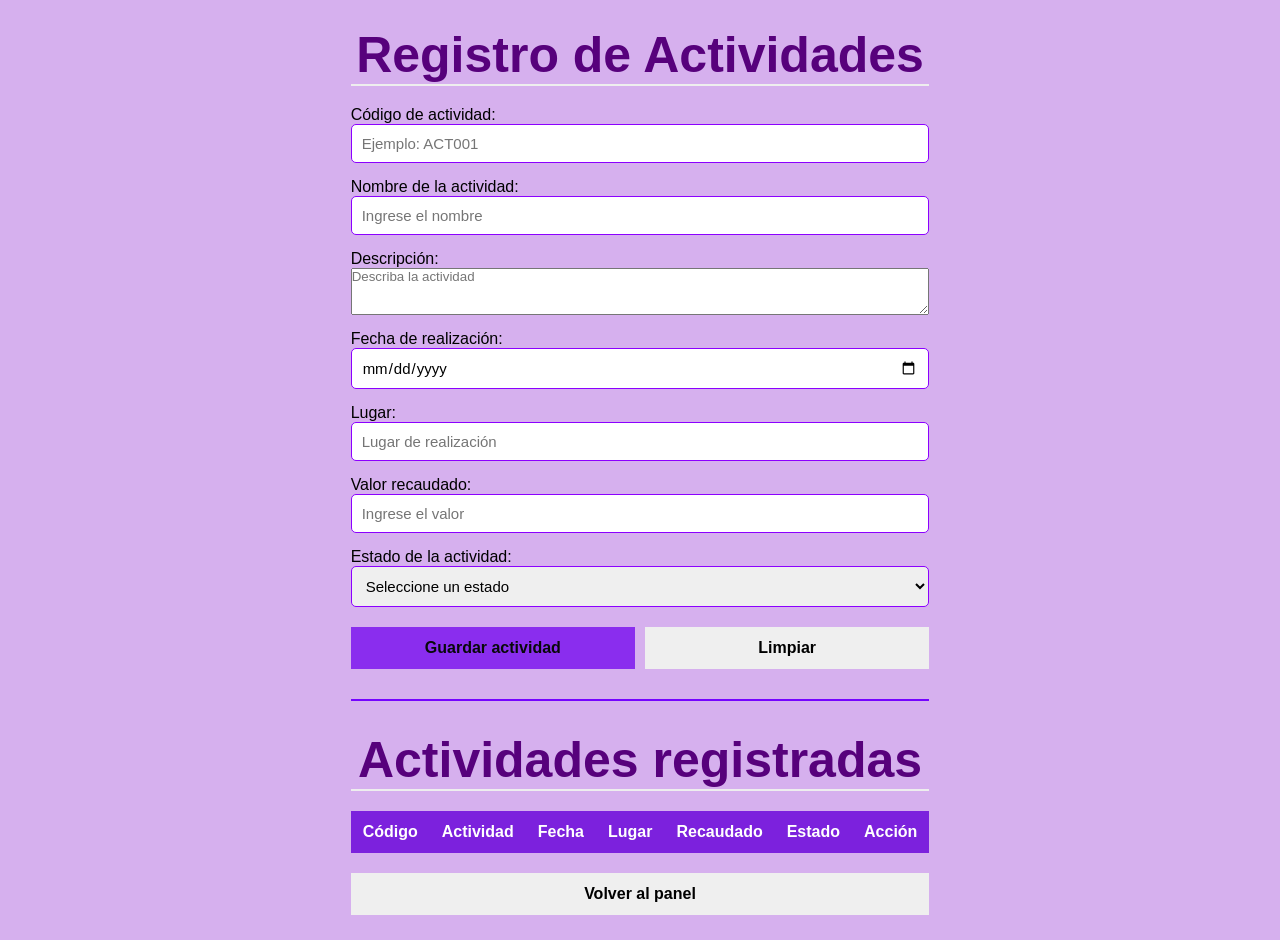
==== vista/Actividades.html @ d25fa12d "Trabajo en clases" ====
<!DOCTYPE html>
<html lang="es">

<head>
    <meta charset="UTF-8">
    <meta name="viewport" content="width=device-width, initial-scale=1.0">
    <title>Registro de Actividades - Club Acerías</title>

    <link rel="stylesheet" href="../Assets/EstiloFormulario.css">
</head>

<body>

    <div class="Contenedor-Formulario">

        <h2>Registro de Actividades</h2>

        <form id="FormularioActividades">

            <div class="grupo-input">
                <label for="IdActividad">Código de actividad:</label>
                <input type="text" id="IdActividad" required
                    placeholder="Ejemplo: ACT001">
            </div>

            <div class="grupo-input">
                <label for="NombreActividad">Nombre de la actividad:</label>
                <input type="text" id="NombreActividad" required
                    placeholder="Ingrese el nombre">
            </div>

            <div class="grupo-input">
                <label for="Descripcion">Descripción:</label>
                <textarea id="Descripcion" rows="3" required
                    placeholder="Describa la actividad"></textarea>
            </div>

            <div class="grupo-input">
                <label for="FechaActividad">Fecha de realización:</label>
                <input type="date" id="FechaActividad" required>
            </div>

            <div class="grupo-input">
                <label for="Lugar">Lugar:</label>
                <input type="text" id="Lugar" required
                    placeholder="Lugar de realización">
            </div>

            <div class="grupo-input">
                <label for="ValorRecaudado">Valor recaudado:</label>
                <input type="number" id="ValorRecaudado"
                    min="0" step="100" required
                    placeholder="Ingrese el valor">
            </div>

            <div class="grupo-input">
                <label for="Estado">Estado de la actividad:</label>
                <select id="Estado" required>
                    <option value="">Seleccione un estado</option>
                    <option value="Programada">Programada</option>
                    <option value="Realizada">Realizada</option>
                    <option value="Cancelada">Cancelada</option>
                </select>
            </div>

            <div class="grupo-botones">
                <button type="submit">Guardar actividad</button>
                <button type="reset">Limpiar</button>
            </div>

        </form>

        <p id="mensajeActividad"></p>

        <hr>

        <h2>Actividades registradas</h2>

        <div class="tabla-contenedor">
            <table>
                <thead>
                    <tr>
                        <th>Código</th>
                        <th>Actividad</th>
                        <th>Fecha</th>
                        <th>Lugar</th>
                        <th>Recaudado</th>
                        <th>Estado</th>
                        <th>Acción</th>
                    </tr>
                </thead>

                <tbody id="tablaActividades"></tbody>
            </table>
        </div>

        <div class="grupo-botones">
            <button type="button"
                onclick="window.location.href='dashboard.html'">
                Volver al panel
            </button>
        </div>

    </div>

    <script src="../Controlador/Actividades.js"></script>

</body>
</html>
---- Assets/EstiloFormulario.css ----
*{
    margin:0;
    padding:0;
    font-family:'Segoe UI', Tahoma, Geneva, Verdana, sans-serif;
}
body{
    background-color:rgb(214, 176, 238) ;
    display:flex;
    justify-content: center;
    align-items: center;
    min-height: 100vh;
    padding: 20px;
}
h2{
    color:rgb(87, 1, 124);
    margin-bottom: 20px;
    font-size:50px;
    text-align: center;
    border-bottom: 2px solid #eee;
    padding: bottom 15px;

}
.grupo-input{
    margin-bottom: 15px;
    display: flex;
    flex-direction: column;
}
.grupo-botones{
    display: flex;
    gap: 10px;
    margin-top: 20px;
}
button{
    flex: 1;
    padding: 12px;
    border: none;
    font-size: 16px;
    font-weight: bold;
    cursor:pointer;
    transition: background-color 0.2s;
}

input, select {
    padding: 10px;
    border: 1px solid #8c00ff;
    border-radius: 5px;
    font-size:15px;
} 
.ContenedorFormulario{
    background-color:rgb(123, 0, 255); /*color de fondo*/
    padding: 30px;
    border-radius: 8px;
    box-shadow: 0 0 10px rgba(247, 56, 56, 0.1); /*sombra para darle profundidad al contenedor*/
    width:100%;
    max-width: 500px; /*ancho máximo del contenedor*/
}
button[type="submit"]{
    background-color:rgb(138, 45, 238);
    color:rgb(8, 9, 10);
}

/* Tabla de asociados */

hr {
    margin: 30px 0;
    border: 1px solid #7504ff;
}

.tabla-contenedor {
    width: 100%;
    overflow-x: auto;
    margin-top: 20px;
}

table {
    width: 100%;
    border-collapse: collapse;
    background-color: white;
}

th {
    background-color: rgb(124, 33, 221);
    color: white;
    padding: 12px;
}

td {
    padding: 10px;
    border-bottom: 1px solid #ddd;
    text-align: center;
}

td button {
    background-color: #f80000;
    color: white;
    padding: 8px 12px;
    border-radius: 5px;
}

td button:hover {
    background-color: #b0332a;
}

#mensaje {
    margin-top: 15px;
    font-weight: bold;
    text-align: center;
}
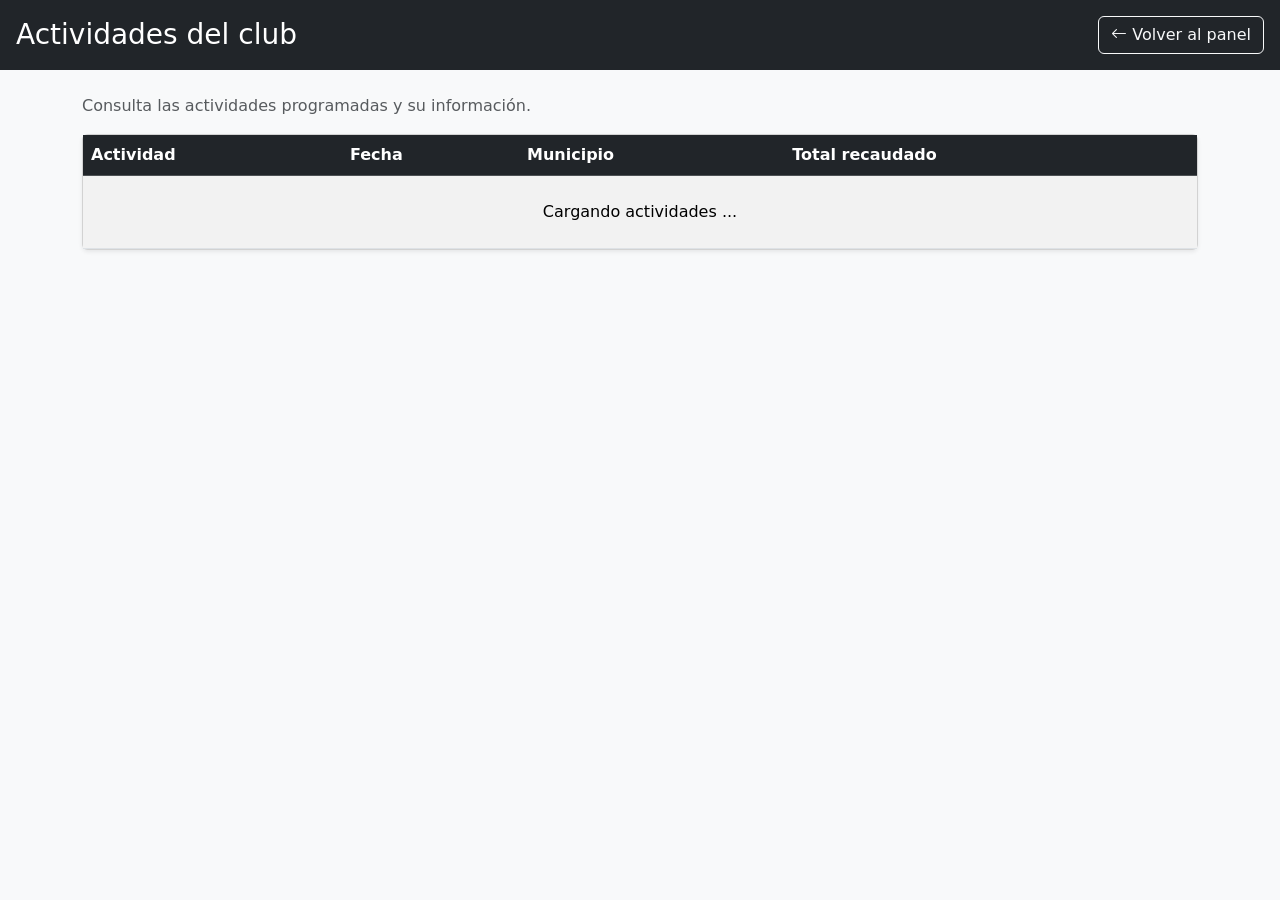
==== commit b4a72118: "Trabajo en clases" ====
--- a/vista/Actividades.html
+++ b/vista/Actividades.html
@@ -1,110 +1,128 @@
-
 <!DOCTYPE html>
-<html lang="es">
+<html lang="es-co">
 
 <head>
     <meta charset="UTF-8">
     <meta name="viewport" content="width=device-width, initial-scale=1.0">
-    <title>Registro de Actividades - Club Acerías</title>
-
-    <link rel="stylesheet" href="../Assets/EstiloFormulario.css">
+    <title>Club Frambuesa - Registro de Actividades</title>
+    <link href="https://cdn.jsdelivr.net/npm/bootstrap@5.3.3/dist/css/bootstrap.min.css" rel="stylesheet">
+    <link rel="stylesheet" href="https://cdn.jsdelivr.net/npm/bootstrap-icons@1.11.3/font/bootstrap-icons.css">
+    <link rel="stylesheet" href="../assets/css/Registros.css">
 </head>
 
-<body>
+<body class="bg-light">
 
-    <div class="Contenedor-Formulario">
+    <!-- 1. CORREGIDO: El header se movió dentro del body -->
+    <header class="header-mr d-flex justify-content-between align-items-center gap-3 p-3 bg-dark text-white">
+        <h1 class="h3 mb-0">Actividades del club</h1>
+        <a class="btn btn-outline-light" href="dashboard.html">
+            <i class="bi bi-arrow-left"></i>
+            Volver al panel
+        </a>
+    </header>
 
-        <h2>Registro de Actividades</h2>
-
-        <form id="FormularioActividades">
-
-            <div class="grupo-input">
-                <label for="IdActividad">Código de actividad:</label>
-                <input type="text" id="IdActividad" required
-                    placeholder="Ejemplo: ACT001">
-            </div>
-
-            <div class="grupo-input">
-                <label for="NombreActividad">Nombre de la actividad:</label>
-                <input type="text" id="NombreActividad" required
-                    placeholder="Ingrese el nombre">
-            </div>
-
-            <div class="grupo-input">
-                <label for="Descripcion">Descripción:</label>
-                <textarea id="Descripcion" rows="3" required
-                    placeholder="Describa la actividad"></textarea>
-            </div>
-
-            <div class="grupo-input">
-                <label for="FechaActividad">Fecha de realización:</label>
-                <input type="date" id="FechaActividad" required>
-            </div>
-
-            <div class="grupo-input">
-                <label for="Lugar">Lugar:</label>
-                <input type="text" id="Lugar" required
-                    placeholder="Lugar de realización">
-            </div>
-
-            <div class="grupo-input">
-                <label for="ValorRecaudado">Valor recaudado:</label>
-                <input type="number" id="ValorRecaudado"
-                    min="0" step="100" required
-                    placeholder="Ingrese el valor">
-            </div>
-
-            <div class="grupo-input">
-                <label for="Estado">Estado de la actividad:</label>
-                <select id="Estado" required>
-                    <option value="">Seleccione un estado</option>
-                    <option value="Programada">Programada</option>
-                    <option value="Realizada">Realizada</option>
-                    <option value="Cancelada">Cancelada</option>
-                </select>
-            </div>
-
-            <div class="grupo-botones">
-                <button type="submit">Guardar actividad</button>
-                <button type="reset">Limpiar</button>
-            </div>
-
-        </form>
-
-        <p id="mensajeActividad"></p>
-
-        <hr>
-
-        <h2>Actividades registradas</h2>
-
-        <div class="tabla-contenedor">
-            <table>
-                <thead>
-                    <tr>
-                        <th>Código</th>
-                        <th>Actividad</th>
-                        <th>Fecha</th>
-                        <th>Lugar</th>
-                        <th>Recaudado</th>
-                        <th>Estado</th>
-                        <th>Acción</th>
-                    </tr>
-                </thead>
-
-                <tbody id="tablaActividades"></tbody>
-            </table>
-        </div>
-
-        <div class="grupo-botones">
-            <button type="button"
-                onclick="window.location.href='dashboard.html'">
-                Volver al panel
+    <main class="container py-4">
+        <div class="d-flex flex-column flex-md-row justify-content-between align-items-md-center gap-3 mb-3">
+            <p class="mb-0 text-muted">
+                Consulta las actividades programadas y su información.
+            </p>
+            <button id="nuevaActividad" class="btn btn-success d-none" type="button">
+                <i class="bi bi-plus-lg"></i>
+                Nueva actividad
             </button>
         </div>
 
+        <div class="card shadow-sm">
+            <div class="table-responsive">
+                <table class="table table-striped table-hover align-middle mb-0">
+                    <thead class="table-dark">
+                        <tr>
+                            <th scope="col">Actividad</th>
+                            <th scope="col">Fecha</th>
+                            <th scope="col">Municipio</th>
+                            <th scope="col">Total recaudado</th>
+                            <th id="encabezadoAcciones" class="d-none" scope="col">
+                                Acciones
+                            </th>
+                        </tr>
+                    </thead>
+                    <tbody id="listaActividades">
+                        <tr>
+                            <td colspan="5" class="text-center py-4">
+                                Cargando actividades ...
+                            </td>
+                        </tr>
+                    </tbody>
+                </table>
+            </div>
+        </div>
+    </main>
+
+    <!-- Contenedor de Alertas Toast -->
+    <div class="toast-container position-fixed bottom-0 end-0 p-3">
+        <div id="toastActividad" class="toast align-items-center text-bg-success border-0" role="status"
+            aria-live="polite" aria-atomic="true">
+            <div class="d-flex">
+                <div id="mensajeActividades" class="toast-body"></div>
+                <button type="button" class="btn-close btn-close-white me-2 m-auto" data-bs-dismiss="toast"
+                    aria-label="Cerrar"></button>
+            </div>
+        </div>
     </div>
 
-    <script src="../Controlador/Actividades.js"></script>
+    <!-- Modal de Actividad -->
+    <div class="modal fade" id="modalActividad" tabindex="-1" aria-labelledby="tituloModalActividad" aria-hidden="true">
+        <div class="modal-dialog">
+            <div class="modal-content">
+                <form id="formActividad">
+                    <div class="modal-header">
+                        <h2 class="modal-title fs-5" id="tituloModalActividad">
+                            Nueva actividad
+                        </h2>
+                        <button type="button" class="btn-close" data-bs-dismiss="modal" aria-label="Cerrar"></button>
+                    </div>
+                    
+                    <div class="modal-body">
+                        <input type="hidden" id="idActividad" />
 
+                        <div class="mb-3">
+                            <label for="nombreActividad" class="form-label">
+                                Nombre de la actividad
+                            </label>
+                            <input type="text" class="form-control" id="nombreActividad" maxlength="100" required>
+                        </div>
+
+                        <div class="mb-3">
+                            <label for="fechaEvento" class="form-label">Fecha del evento</label>
+                            <input type="date" class="form-control" id="fechaEvento" required />
+                        </div>
+
+                        <div class="mb-3">
+                            <label for="municipio" class="form-label">Municipio</label>
+                            <input type="text" class="form-control" id="municipio" maxlength="50" required />
+                        </div>
+
+                        <div id="campoTotalRecaudado" class="mb-3 d-none">
+                            <label for="totalRecaudado" class="form-label">
+                                Total recaudado (opcional; completar al finalizar)
+                            </label>
+                            <input type="number" class="form-control" id="totalRecaudado" min="0" step="0.01"
+                                placeholder="Ej .: 1500000.00" />
+                        </div>
+                    </div>
+
+                    <div class="modal-footer">
+                        <button type="button" class="btn btn-secondary" data-bs-dismiss="modal">Cancelar</button>
+                        <button id="guardarActividad" type="submit" class="btn btn-primary">Guardar actividad</button>
+                    </div>
+                </form>
+            </div>
+        </div>
+    </div>
+
+    <script src="https://cdn.jsdelivr.net/npm/bootstrap@5.3.3/dist/js/bootstrap.bundle.min.js"></script>
+    <!-- 4. CORREGIDO: Se eliminó el espacio en la ruta de acceso al JS -->
+    <script src="../Controladores/actividades.js"></script>
 </body>
-</html>
+
+</html>
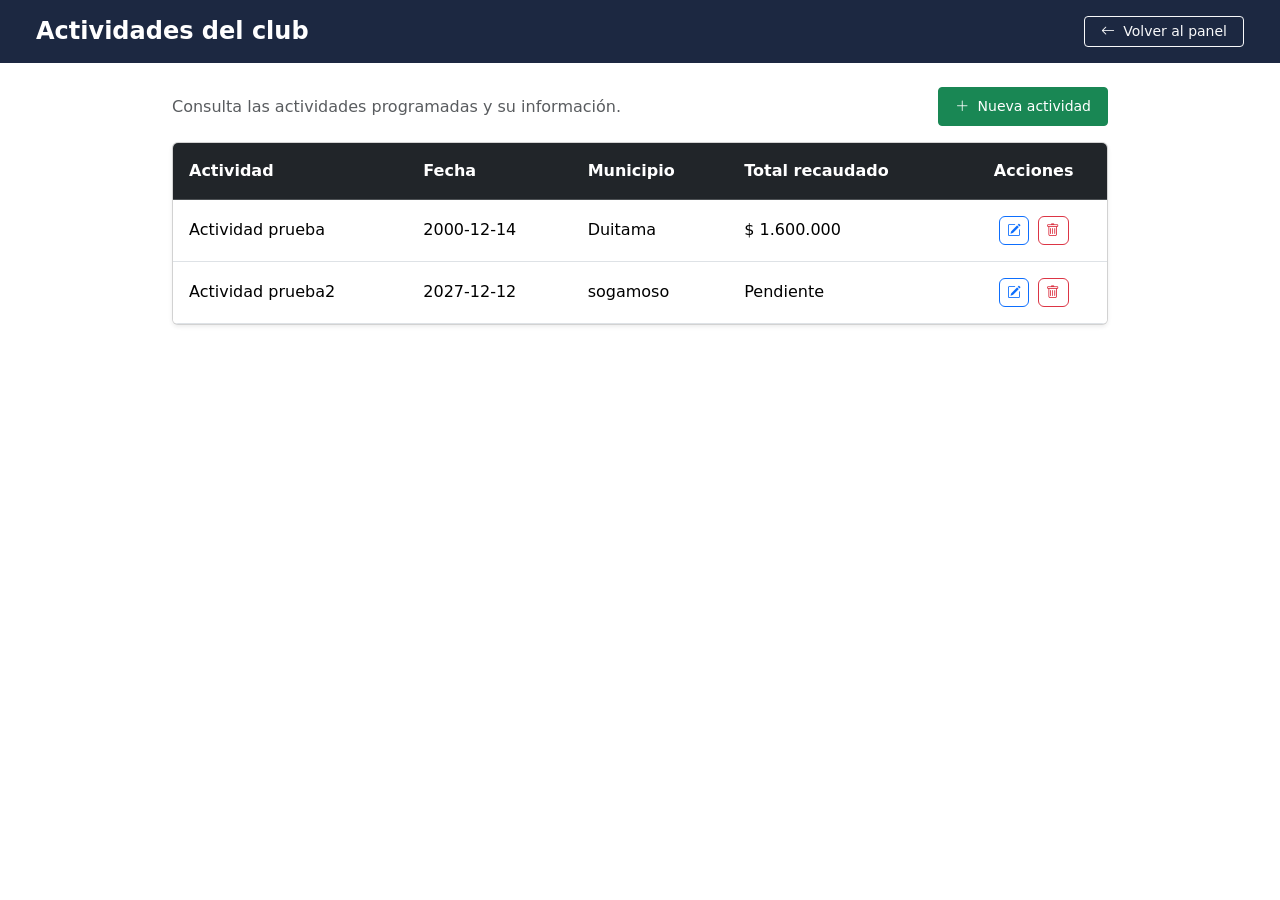
==== commit 60e20229: "Gestionar actividades" ====
--- a/vista/Actividades.html
+++ b/vista/Actividades.html
@@ -1,128 +1,237 @@
 <!DOCTYPE html>
-<html lang="es-co">
-
-<head>
-    <meta charset="UTF-8">
-    <meta name="viewport" content="width=device-width, initial-scale=1.0">
-    <title>Club Frambuesa - Registro de Actividades</title>
-    <link href="https://cdn.jsdelivr.net/npm/bootstrap@5.3.3/dist/css/bootstrap.min.css" rel="stylesheet">
-    <link rel="stylesheet" href="https://cdn.jsdelivr.net/npm/bootstrap-icons@1.11.3/font/bootstrap-icons.css">
-    <link rel="stylesheet" href="../assets/css/Registros.css">
-</head>
-
-<body class="bg-light">
-
-    <!-- 1. CORREGIDO: El header se movió dentro del body -->
-    <header class="header-mr d-flex justify-content-between align-items-center gap-3 p-3 bg-dark text-white">
-        <h1 class="h3 mb-0">Actividades del club</h1>
-        <a class="btn btn-outline-light" href="dashboard.html">
-            <i class="bi bi-arrow-left"></i>
-            Volver al panel
+<html lang="es">
+  <head>
+    <meta charset="UTF-8" />
+    <meta name="viewport" content="width=device-width, initial-scale=1.0" />
+    <title>Actividades del club</title>
+    <!-- Bootstrap 5 CSS -->
+    <link
+      href="https://cdn.jsdelivr.net/npm/bootstrap@5.3.2/dist/css/bootstrap.min.css"
+      rel="stylesheet"
+    />
+    <!-- Bootstrap Icons -->
+    <link
+      rel="stylesheet"
+      href="https://cdn.jsdelivr.net/npm/bootstrap-icons@1.11.1/font/bootstrap-icons.css"
+    />
+    <style>
+      .navbar-custom {
+        background-color: #1c2841;
+      }
+      .btn-action {
+        padding: 0.2rem 0.45rem;
+        font-size: 0.85rem;
+      }
+    </style>
+  </head>
+  <body class="bg-white">
+    <!-- Barra superior -->
+    <header class="navbar-custom text-white py-3 px-4 mb-4">
+      <div class="container-fluid d-flex justify-content-between align-items-center">
+        <h1 class="h4 mb-0 fw-semibold">Actividades del club</h1>
+        <a href="panel.html" class="btn btn-outline-light btn-sm px-3">
+          <i class="bi bi-arrow-left me-1"></i> Volver al panel
         </a>
+      </div>
     </header>
 
-    <main class="container py-4">
-        <div class="d-flex flex-column flex-md-row justify-content-between align-items-md-center gap-3 mb-3">
-            <p class="mb-0 text-muted">
-                Consulta las actividades programadas y su información.
-            </p>
-            <button id="nuevaActividad" class="btn btn-success d-none" type="button">
-                <i class="bi bi-plus-lg"></i>
+    <!-- Contenido principal centrado -->
+    <main class="container" style="max-width: 960px;">
+      <div class="d-flex justify-content-between align-items-center mb-3 mt-4">
+        <p class="mb-0 text-muted">
+          Consulta las actividades programadas y su información.
+        </p>
+        <button
+          id="nuevaActividad"
+          class="btn btn-success btn-sm px-3 py-2"
+          type="button"
+          data-bs-toggle="modal"
+          data-bs-target="#modalActividad"
+        >
+          <i class="bi bi-plus-lg me-1"></i> Nueva actividad
+        </button>
+      </div>
+
+      <!-- TABLA -->
+      <div class="card shadow-sm overflow-hidden">
+        <div class="table-responsive">
+          <table class="table table-hover align-middle mb-0">
+            <thead class="table-dark">
+              <tr>
+                <th scope="col" class="py-3 px-3">Actividad</th>
+                <th scope="col" class="py-3 px-3">Fecha</th>
+                <th scope="col" class="py-3 px-3">Municipio</th>
+                <th scope="col" class="py-3 px-3">Total recaudado</th>
+                <th id="encabezadoAcciones" scope="col" class="py-3 px-3 text-center">
+                  Acciones
+                </th>
+              </tr>
+            </thead>
+            <tbody id="listaActividades">
+              <!-- Fila 1 -->
+              <tr>
+                <td class="py-3 px-3">Actividad prueba</td>
+                <td class="py-3 px-3">2000-12-14</td>
+                <td class="py-3 px-3">Duitama</td>
+                <td class="py-3 px-3">$ 1.600.000</td>
+                <td class="py-3 px-3 text-center">
+                  <button
+                    type="button"
+                    class="btn btn-outline-primary btn-action me-1"
+                    title="Editar"
+                  >
+                    <i class="bi bi-pencil-square"></i>
+                  </button>
+                  <button
+                    type="button"
+                    class="btn btn-outline-danger btn-action"
+                    title="Eliminar"
+                  >
+                    <i class="bi bi-trash"></i>
+                  </button>
+                </td>
+              </tr>
+              <!-- Fila 2 -->
+              <tr>
+                <td class="py-3 px-3">Actividad prueba2</td>
+                <td class="py-3 px-3">2027-12-12</td>
+                <td class="py-3 px-3">sogamoso</td>
+                <td class="py-3 px-3">Pendiente</td>
+                <td class="py-3 px-3 text-center">
+                  <button
+                    type="button"
+                    class="btn btn-outline-primary btn-action me-1"
+                    title="Editar"
+                  >
+                    <i class="bi bi-pencil-square"></i>
+                  </button>
+                  <button
+                    type="button"
+                    class="btn btn-outline-danger btn-action"
+                    title="Eliminar"
+                  >
+                    <i class="bi bi-trash"></i>
+                  </button>
+                </td>
+              </tr>
+            </tbody>
+          </table>
+        </div>
+      </div>
+    </main>
+
+    <!-- CONTENEDOR DE TOASTS -->
+    <div class="toast-container position-fixed bottom-0 end-0 p-3">
+      <div
+        id="toastNotificacion"
+        class="toast align-items-center border-0"
+        role="alert"
+        aria-live="assertive"
+        aria-atomic="true"
+      >
+        <div class="d-flex">
+          <div class="toast-body" id="mensajeToast"></div>
+          <button
+            type="button"
+            class="btn-close me-2 m-auto"
+            data-bs-dismiss="toast"
+            aria-label="Cerrar"
+          ></button>
+        </div>
+      </div>
+    </div>
+
+    <!-- MODAL ACTIVIDAD -->
+    <div
+      class="modal fade"
+      id="modalActividad"
+      tabindex="-1"
+      aria-labelledby="tituloModalActividad"
+      aria-hidden="true"
+    >
+      <div class="modal-dialog">
+        <div class="modal-content">
+          <form id="formActividad">
+            <div class="modal-header">
+              <h2 class="modal-title fs-5" id="tituloModalActividad">
                 Nueva actividad
-            </button>
+              </h2>
+              <button
+                type="button"
+                class="btn-close"
+                data-bs-dismiss="modal"
+                aria-label="Cerrar"
+              ></button>
+            </div>
+            <div class="modal-body">
+              <input type="hidden" id="idActividad" />
+
+              <div class="mb-3">
+                <label for="nombreActividad" class="form-label">
+                  Nombre de la actividad
+                </label>
+                <input
+                  type="text"
+                  class="form-control"
+                  id="nombreActividad"
+                  maxlength="100"
+                  required
+                />
+              </div>
+
+              <div class="mb-3">
+                <label for="fecha" class="form-label">Fecha</label>
+                <input
+                  type="date"
+                  class="form-control"
+                  id="fecha"
+                  required
+                />
+              </div>
+
+              <div class="mb-3">
+                <label for="municipio" class="form-label">Municipio</label>
+                <input
+                  type="text"
+                  class="form-control"
+                  id="municipio"
+                  maxlength="50"
+                  required
+                />
+              </div>
+
+              <div id="campoTotalRecaudado" class="mb-3">
+                <label for="totalRecaudado" class="form-label">
+                  Total recaudado (opcional; completar al finalizar)
+                </label>
+                <input
+                  type="number"
+                  class="form-control"
+                  id="totalRecaudado"
+                  min="0"
+                  step="0.01"
+                  placeholder="Ej.: 1500000.00"
+                />
+              </div>
+            </div>
+            <div class="modal-footer">
+              <button
+                type="button"
+                class="btn btn-secondary"
+                data-bs-dismiss="modal"
+              >
+                Cancelar
+              </button>
+              <button type="submit" class="btn btn-primary" id="btnGuardar">
+                Guardar
+              </button>
+            </div>
+          </form>
         </div>
-
-        <div class="card shadow-sm">
-            <div class="table-responsive">
-                <table class="table table-striped table-hover align-middle mb-0">
-                    <thead class="table-dark">
-                        <tr>
-                            <th scope="col">Actividad</th>
-                            <th scope="col">Fecha</th>
-                            <th scope="col">Municipio</th>
-                            <th scope="col">Total recaudado</th>
-                            <th id="encabezadoAcciones" class="d-none" scope="col">
-                                Acciones
-                            </th>
-                        </tr>
-                    </thead>
-                    <tbody id="listaActividades">
-                        <tr>
-                            <td colspan="5" class="text-center py-4">
-                                Cargando actividades ...
-                            </td>
-                        </tr>
-                    </tbody>
-                </table>
-            </div>
-        </div>
-    </main>
-
-    <!-- Contenedor de Alertas Toast -->
-    <div class="toast-container position-fixed bottom-0 end-0 p-3">
-        <div id="toastActividad" class="toast align-items-center text-bg-success border-0" role="status"
-            aria-live="polite" aria-atomic="true">
-            <div class="d-flex">
-                <div id="mensajeActividades" class="toast-body"></div>
-                <button type="button" class="btn-close btn-close-white me-2 m-auto" data-bs-dismiss="toast"
-                    aria-label="Cerrar"></button>
-            </div>
-        </div>
+      </div>
     </div>
 
-    <!-- Modal de Actividad -->
-    <div class="modal fade" id="modalActividad" tabindex="-1" aria-labelledby="tituloModalActividad" aria-hidden="true">
-        <div class="modal-dialog">
-            <div class="modal-content">
-                <form id="formActividad">
-                    <div class="modal-header">
-                        <h2 class="modal-title fs-5" id="tituloModalActividad">
-                            Nueva actividad
-                        </h2>
-                        <button type="button" class="btn-close" data-bs-dismiss="modal" aria-label="Cerrar"></button>
-                    </div>
-                    
-                    <div class="modal-body">
-                        <input type="hidden" id="idActividad" />
-
-                        <div class="mb-3">
-                            <label for="nombreActividad" class="form-label">
-                                Nombre de la actividad
-                            </label>
-                            <input type="text" class="form-control" id="nombreActividad" maxlength="100" required>
-                        </div>
-
-                        <div class="mb-3">
-                            <label for="fechaEvento" class="form-label">Fecha del evento</label>
-                            <input type="date" class="form-control" id="fechaEvento" required />
-                        </div>
-
-                        <div class="mb-3">
-                            <label for="municipio" class="form-label">Municipio</label>
-                            <input type="text" class="form-control" id="municipio" maxlength="50" required />
-                        </div>
-
-                        <div id="campoTotalRecaudado" class="mb-3 d-none">
-                            <label for="totalRecaudado" class="form-label">
-                                Total recaudado (opcional; completar al finalizar)
-                            </label>
-                            <input type="number" class="form-control" id="totalRecaudado" min="0" step="0.01"
-                                placeholder="Ej .: 1500000.00" />
-                        </div>
-                    </div>
-
-                    <div class="modal-footer">
-                        <button type="button" class="btn btn-secondary" data-bs-dismiss="modal">Cancelar</button>
-                        <button id="guardarActividad" type="submit" class="btn btn-primary">Guardar actividad</button>
-                    </div>
-                </form>
-            </div>
-        </div>
-    </div>
-
-    <script src="https://cdn.jsdelivr.net/npm/bootstrap@5.3.3/dist/js/bootstrap.bundle.min.js"></script>
-    <!-- 4. CORREGIDO: Se eliminó el espacio en la ruta de acceso al JS -->
-    <script src="../Controladores/actividades.js"></script>
-</body>
-
+    <script src="https://cdn.jsdelivr.net/npm/bootstrap@5.3.2/dist/js/bootstrap.bundle.min.js"></script>
+    <script src="../Controladores/Actividades.js"></script>
+  </body>
 </html>
